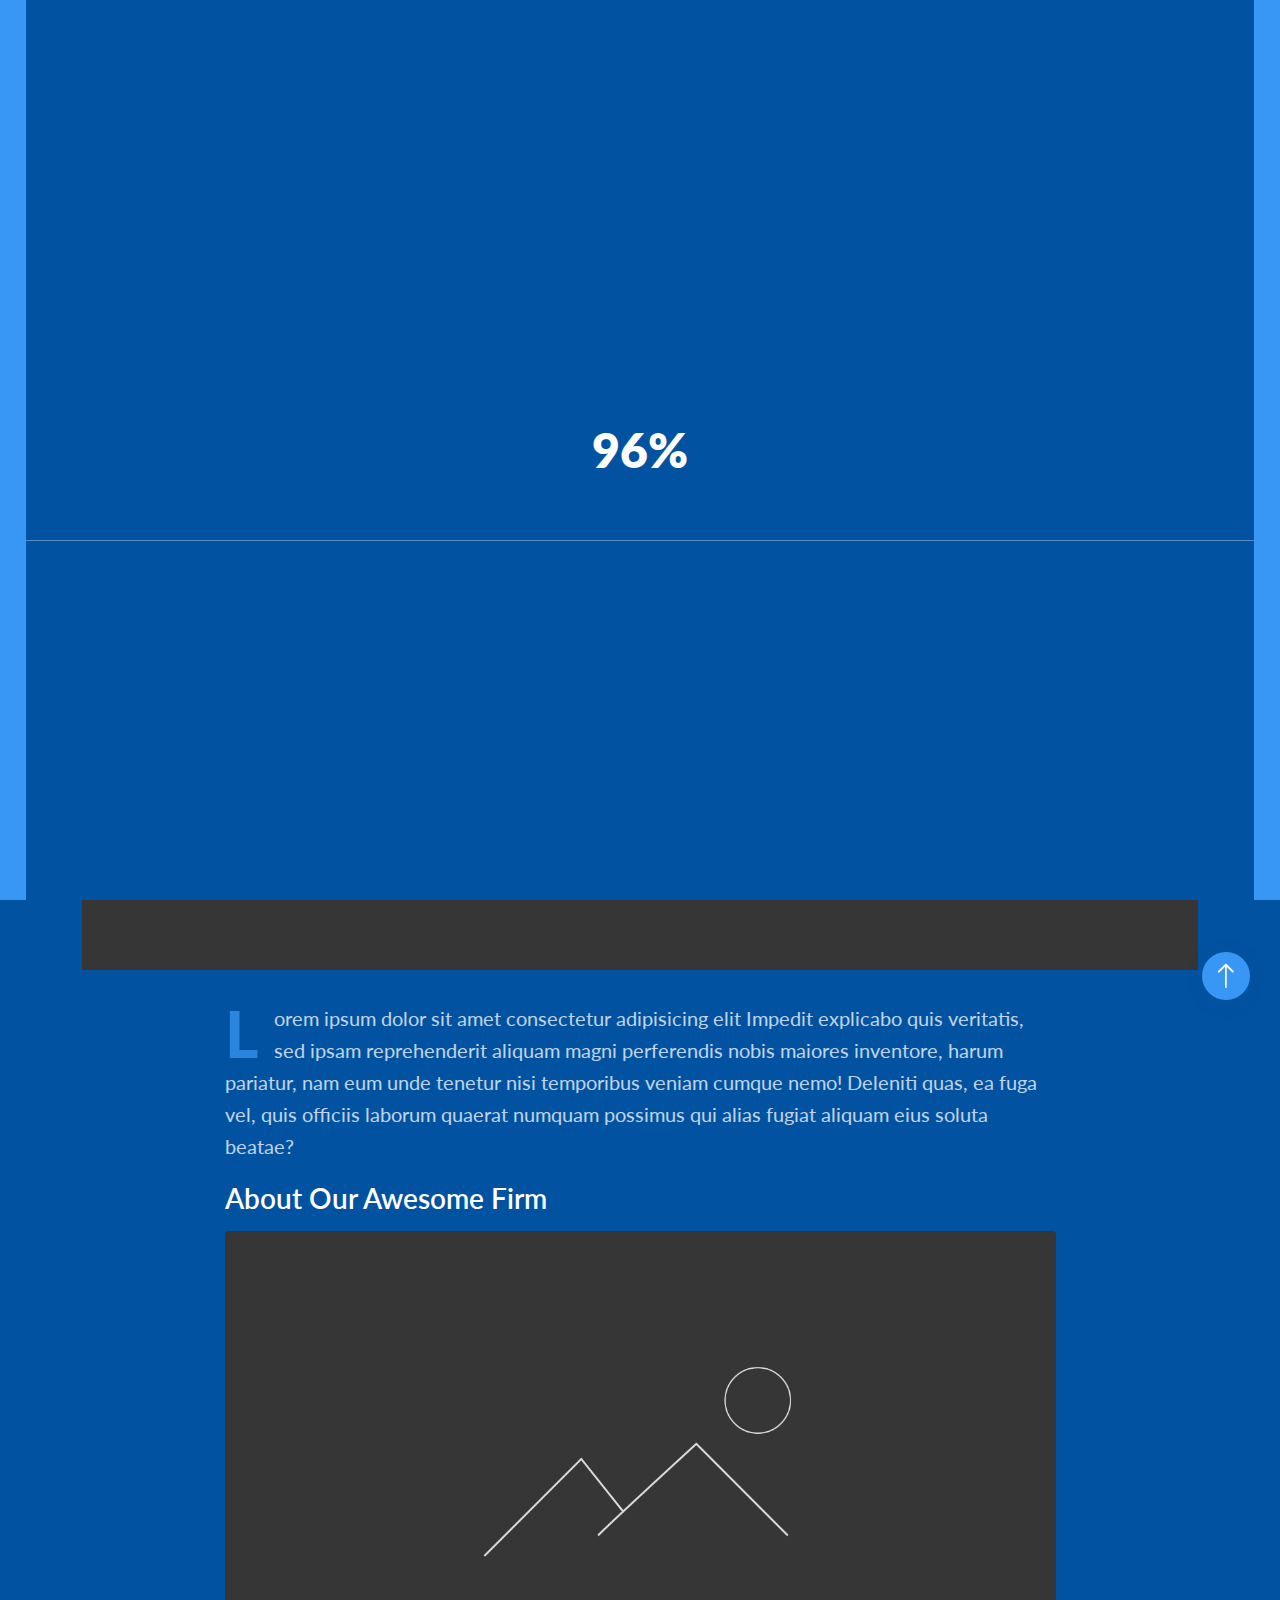
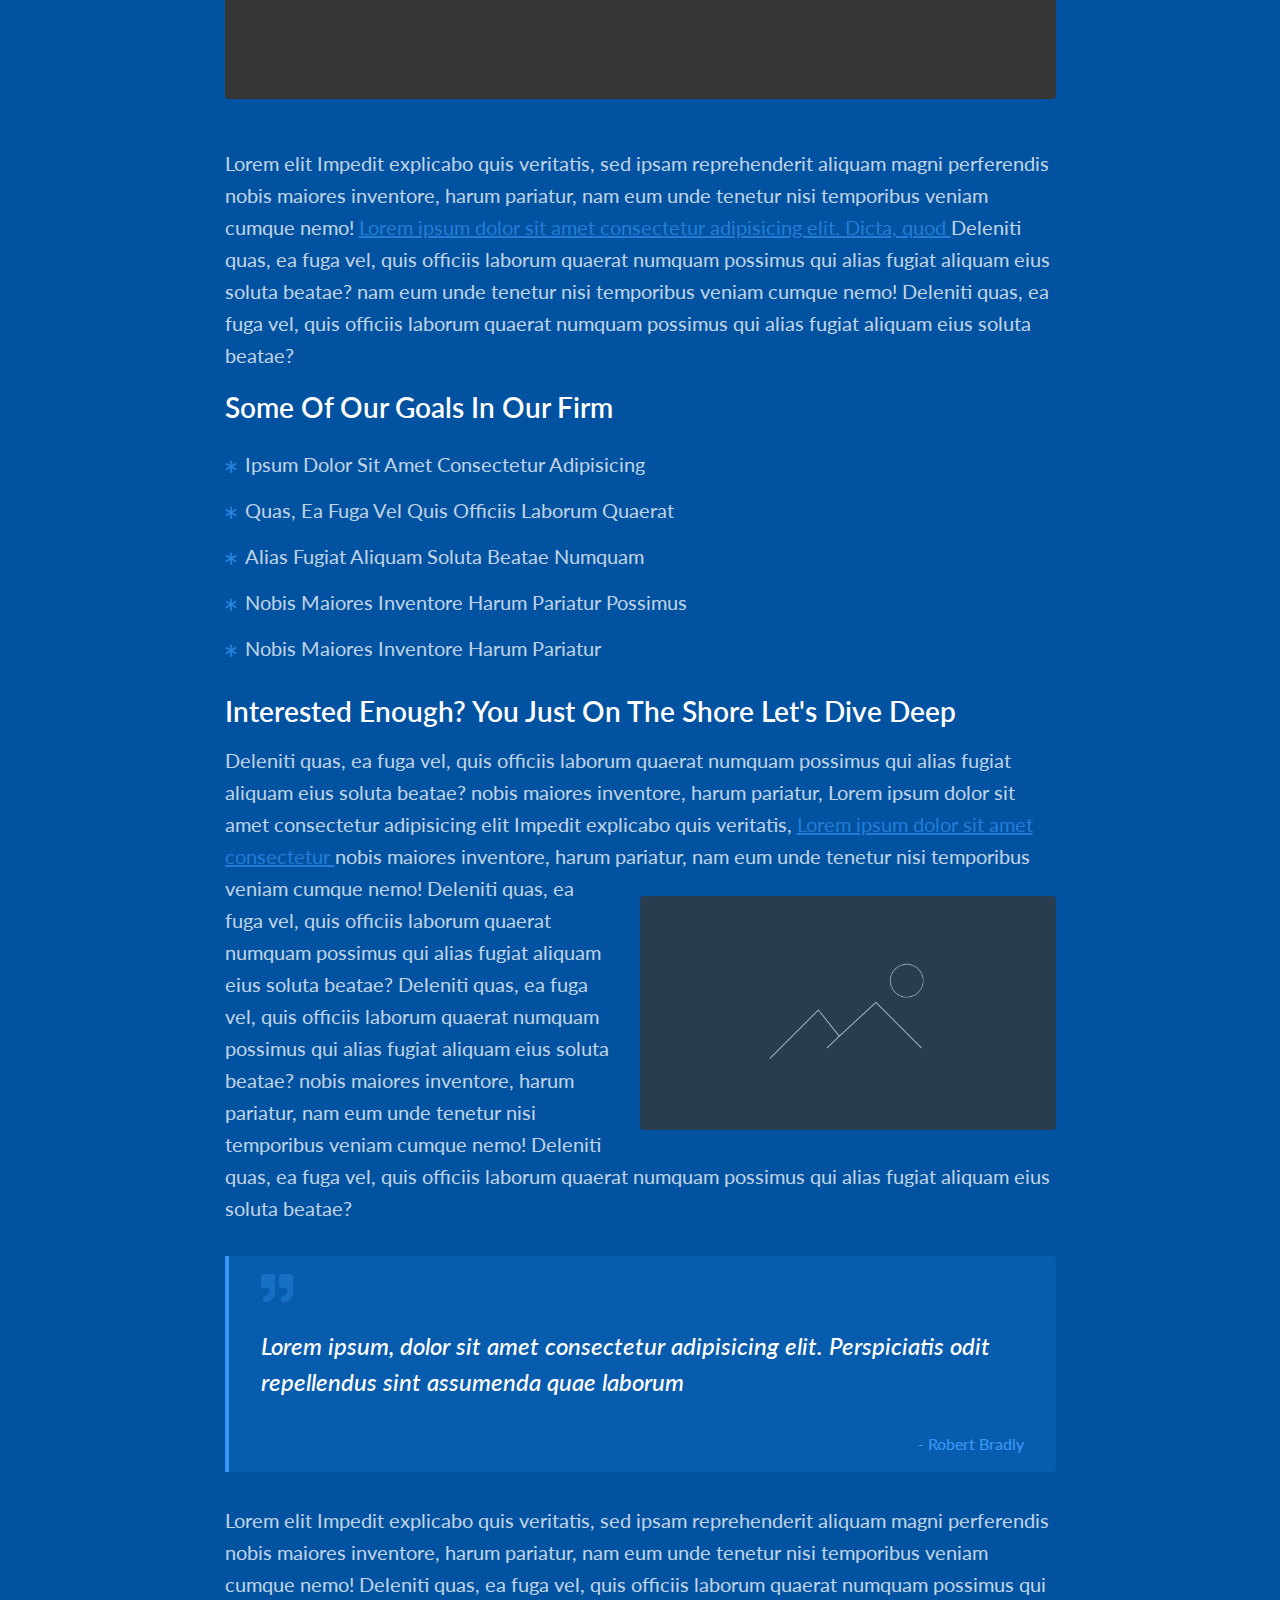
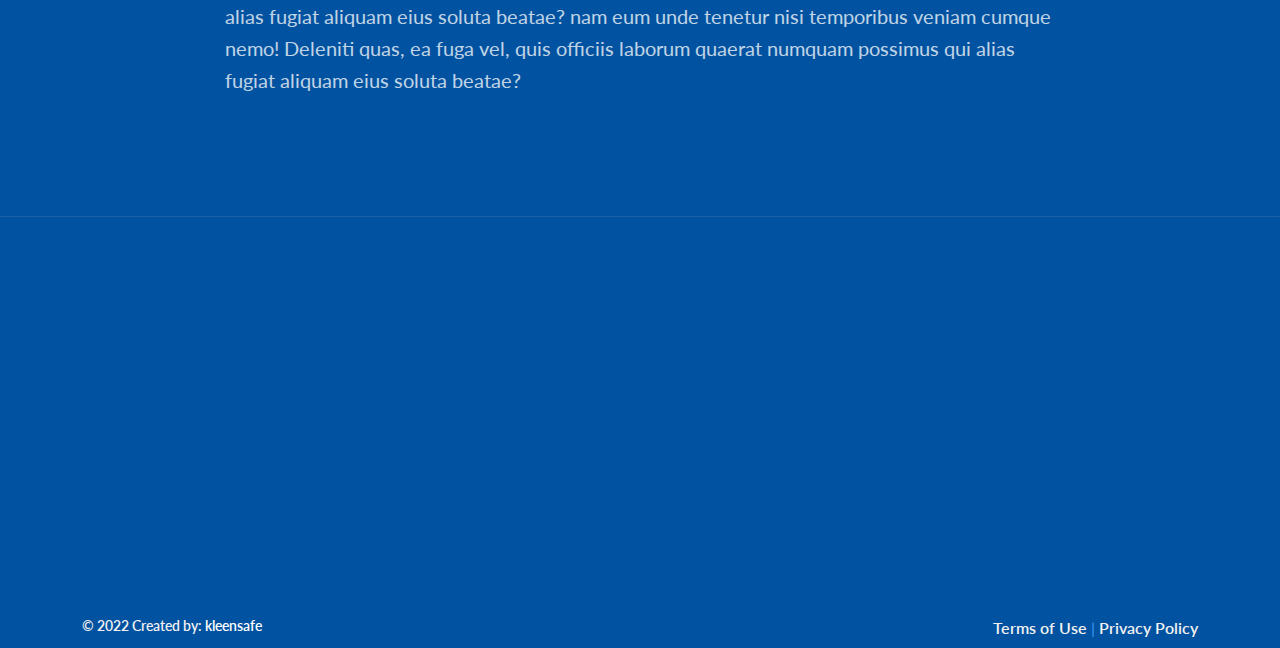
==== service-single.html @ da395947 "init" ====
<!DOCTYPE html>
<html lang="zxx">
  <head> 
    <meta charset="UTF-8">
    <meta name="viewport" content="width=device-width, initial-scale=1.0">
    <meta http-equiv="X-UA-Compatible" content="ie=edge">
    <title> CLEANSO   |   Post Single</title>
        
        <!-- fav icon -->
        <link rel="icon" href="assets/Images/fav-icon/fav-icon.png">
        
        <!-- bootstarp -->
        <link rel="stylesheet" href="css/vendors/bootstrap.min.css">
        
        <!-- animate.css file -->
        <link rel="stylesheet" href="css/vendors/animate.css">
        
        <!-- flaticon -->
        <link rel="stylesheet" href="css/vendors/flaticon/font//flaticon.css">
        
        <!-- fontAwesome -->
        <link rel="stylesheet" href="css/vendors/all.min.css">
        
        <!-- bootstrap icons -->
        <link rel="stylesheet" href="css/vendors/bootstrap-icons-1.5.0/bootstrap-icons.css">
        
        <!-- Font Family -->
        <link rel="stylesheet" href="https://fonts.googleapis.com/css2?family=Lato:wght@100;300;400;500;600;700;800;900&amp;display=swap">
        
        <!-- main-LTR -->
        <link rel="stylesheet" href="css/main-LTR.css">
  </head>
  <body class="   rounded-btns  landing-page-demo">
    <!--Start Page Header-->
    <header class="page-header customized light-header menu-on-end  header-2 " id="page-header">
      <!--== top bar-->
      <div class="bar-top">
        <div class="container">
          <div class="bar-top-group">
            <div class="info-panel menu-wrapper">
              <div class="list-js info-list"><i class="bi bi-x close-icon"></i>
                <div class="info-list-inner">
                  <div class="info info-panel-logo">
                    <div class="logo">
                      <img class="logo-img light-logo" loading="lazy" src="assets/images/logo/Color logo - no background.png" alt="logo"/>
                    </div>
                    <h3 class="info-title  ">Who We Are?</h3>
                    <div class="info-text">
                      <p class="text">
                        Founded in 2014, after witnessing the significant hazard manual tank cleaning poses to people and the environment,
                        Kleensafe strives to use automation as an enabler for innovation in an industry susceptible to high risk.
                      </p>
                    </div>
                  </div>
                  <h3 class="info-title">contact info</h3>
                  <div class="info">
                    <div class="info-icon"><i class="bi bi-geo-alt icon"></i></div>
                    <div class="info-text">
                      <p class="text">HWT Tower, Level 6, 40 City Road Southbank, VIC 3006</p>
                    </div>
                  </div>
                  <div class="info">
                    <div class="info-icon"><i class="bi bi-envelope-open icon"></i></div>
                    <div class="info-text"><a class="text info-link" href="mailto:kleensafe@kleensafe.com">kleensafe@kleensafe.com</a></div>
                  </div>
                  <div class="info">
                    <div class="info-icon"><i class="bi bi-telephone-x icon"></i></div>
                    <div class="info-text"><a class="text info-link" href="tel:+61-7-5660-6160">+61 7 5660 6160</a></div>
                  </div>
                </div>
                <div class="social-icons">
                  <h3 class="info-title">follow us</h3>
                  <div class="sc-wrapper dir-row sc-flat">
                    <ul class="sc-list">
                      <!-- <li class="sc-item " title="Facebook"><a class="sc-link" href="#0"><i class="fab fa-facebook-f sc-icon"></i></a></li> -->
                      <li class="sc-item " title="youtube"><a class="sc-link" href="https://youtu.be/MmzHYnEKrh4"><i class="fab fa-youtube sc-icon"></i></a></li>
                      <!-- <li class="sc-item " title="instagram"><a class="sc-link" href="#0"><i class="fab fa-instagram sc-icon"></i></a></li> -->
                      <!-- <li class="sc-item " title="twitter"><a class="sc-link" href="#0"><i class="fab fa-twitter sc-icon"></i></a></li> -->
                      <li class="sc-item " title="linkedIn"><a class="sc-link" href="https://www.linkedin.com/company/kleensafe/"><i class="fab fa-linkedin sc-icon"></i></a></li>
                    </ul>
                  </div>
                </div>
              </div>
            </div>
          </div>
        </div>
      </div>
      <div class="bar-bottom">
        <div class="container">
          <!--Start navbar-->
          <nav class="navbar menu-navbar" id="main-nav">
            <div class="header-logo">
              <a class="logo-link" href="">
                <img class="logo-img light-logo" loading="lazy" src="assets/images/logo/WhiteColor-logo---no-background.png" alt="logo"/>
                <img class="logo-img  dark-logo" loading="lazy" src="assets/images/logo/Color logo - no background.png" alt="logo"/>
              </a>
            </div>
            <div class="links menu-wrapper " id="menu-wrapper-1">
              <ul class="navbar-nav list-js links-list" id="list-js">
                <li class="nav-item menu-item"><a class="nav-link menu-link" href="/">home</a></li>
                <li class="nav-item menu-item"><a class="nav-link menu-link" href="#about">about us </a></li>
                <li class="nav-item menu-item"><a class="nav-link menu-link" href="#products">our products</a></li>
                <li class="nav-item menu-item"><a class="nav-link menu-link" href="#services">our services </a></li>
                <li class="nav-item menu-item"><a class="nav-link menu-link" href="#faq">FAQ </a></li>
                <li class="nav-item menu-item"><a class="nav-link menu-link" href="#contact-us">contact us </a></li>
              </ul>
            </div>
            <div class="controls-box">
              <div class="control  menu-toggler"><span></span><span></span><span></span></div>
              <div class="control  info-toggler"><span> </span><span> </span><span></span></div>
            </div><a class="btn-solid header-cta-btn" href="#">Get started</a>
          </nav>
        </div>
        <!--End navbar-->
      </div>
    </header>
    <!--End Page Header-->
    <!-- Start _post -->
    <div class="blog customized blog-post ">
      <div class="container">
        <div class="row">
          <div class="col-12">
            <!--post heading area-->
            <nav aria-label="breadcrumb ">
              <ul class="breadcrumb wow fadeInUp" data-wow-delay=".6s">
                <li class="breadcrumb-item"><a class="breadcrumb-link" href="#0"><i class="bi bi-house icon "></i>home</a></li>
                <li class="breadcrumb-item active">Post single</li>
              </ul>
            </nav>
            <h2 class="post-title">Lorem ipsum dolor sit amet consectetur elit. </h2>
            <div class="social"> 
              <div class="share-us ">
                <h6 class="share-title">share post:</h6>
                <div class="sc-wrapper dir-row sc-size-32">
                  <ul class="sc-list">
                    <!-- <li class="sc-item " title="Facebook"><a class="sc-link" href="#0"><i class="fab fa-facebook-f sc-icon"></i></a></li> -->
                    <li class="sc-item " title="youtube"><a class="sc-link" href="https://youtu.be/MmzHYnEKrh4"><i class="fab fa-youtube sc-icon"></i></a></li>
                    <!-- <li class="sc-item " title="instagram"><a class="sc-link" href="#0"><i class="fab fa-instagram sc-icon"></i></a></li> -->
                    <!-- <li class="sc-item " title="twitter"><a class="sc-link" href="#0"><i class="fab fa-twitter sc-icon"></i></a></li> -->
                    <li class="sc-item " title="linkedIn"><a class="sc-link" href="https://www.linkedin.com/company/kleensafe/"><i class="fab fa-linkedin sc-icon"></i></a></li>
                  </ul>
                </div>
              </div>
            </div>
            <div class="post-img-wrapper post-featured-area"><img class="featured-img" loading="lazy" src="assets/images/blog/post-images/featured-img.jpg" alt="Featured Image"></div>
          </div>
          <div class="col-12 col-lg-9 mx-auto">
            <div class="post-main-area">
              <div class="post-content">
                <p class=" first-litter post-text">
                  Lorem ipsum dolor sit amet consectetur adipisicing 
                  elit Impedit explicabo quis veritatis, 
                  sed ipsam reprehenderit aliquam magni perferendis 
                  nobis maiores inventore, harum pariatur, 
                  nam eum unde tenetur nisi temporibus veniam cumque nemo! 
                  Deleniti quas, ea fuga vel, quis officiis laborum quaerat numquam possimus 
                  qui alias fugiat aliquam eius soluta beatae?
                  
                  
                </p>
                <h2 class="post-heading">About our awesome firm </h2>
                <div class="post-img-wrapper"><img loading="lazy" src="assets/images/blog/post-images/post-img.jpg" alt="post image"></div>
                <p class="post-text">
                   Lorem  
                  elit Impedit explicabo quis veritatis, 
                  sed ipsam reprehenderit aliquam magni perferendis 
                  nobis maiores inventore, harum pariatur, 
                  nam eum unde tenetur nisi temporibus veniam cumque nemo! <a href="#">Lorem ipsum dolor sit amet consectetur adipisicing elit. Dicta, quod </a>Deleniti quas, ea fuga vel, quis officiis laborum quaerat numquam possimus 
                  qui alias fugiat aliquam eius soluta beatae?
                  nam eum unde tenetur nisi temporibus veniam cumque nemo! 
                  Deleniti quas, ea fuga vel, quis officiis laborum quaerat numquam possimus 
                  qui alias fugiat aliquam eius soluta beatae?
                  
                  
                </p>
                <h2 class="post-heading">Some Of our goals in our firm </h2>
                <ul class="post-list">
                  <li class="post-list-item"><i class="bi bi-asterisk icon"></i><span class="post-list-text">ipsum dolor sit amet consectetur adipisicing</span></li>
                  <li class="post-list-item"><i class="bi bi-asterisk icon"></i><span class="post-list-text">quas, ea fuga vel quis officiis laborum quaerat </span></li>
                  <li class="post-list-item"><i class="bi bi-asterisk icon"></i><span class="post-list-text">alias fugiat aliquam  soluta beatae numquam</span></li>
                  <li class="post-list-item"><i class="bi bi-asterisk icon"></i><span class="post-list-text">nobis maiores inventore harum pariatur  possimus</span></li>
                  <li class="post-list-item"><i class="bi bi-asterisk icon"></i><span class="post-list-text">nobis maiores inventore harum pariatur </span></li>
                </ul>
                <h2 class="post-heading">interested enough? you just on the shore let's dive deep</h2>
                <p class="post-text">
                  Deleniti quas, ea fuga vel, quis officiis laborum quaerat numquam possimus 
                  qui alias fugiat aliquam eius soluta beatae?
                  nobis maiores inventore, harum pariatur, 
                  Lorem ipsum dolor sit amet consectetur adipisicing 
                  elit Impedit explicabo quis veritatis, <a href="#">Lorem ipsum dolor sit amet consectetur </a>nobis maiores inventore, harum pariatur, 
                  nam eum unde tenetur nisi temporibus veniam cumque nemo! 
                  <img class="float-end-direction " loading="lazy" src="assets/images/blog/post-images/2.jpg" alt="post image">Deleniti quas, ea fuga vel, quis officiis laborum quaerat numquam possimus 
                  qui alias fugiat aliquam eius soluta beatae? 
                  Deleniti quas, ea fuga vel, quis officiis laborum quaerat numquam possimus 
                  qui alias fugiat aliquam eius soluta beatae?
                  nobis maiores inventore, harum pariatur, 
                  nam eum unde tenetur nisi temporibus veniam cumque nemo! 
                  Deleniti quas, ea fuga vel, quis officiis laborum quaerat numquam possimus 
                  qui alias fugiat aliquam eius soluta beatae?
                  
                  
                </p>
                <blockquote cite="#"><i class="fas fa-quote-right icon"></i><span class="post-quote">
                    Lorem ipsum, dolor sit amet consectetur adipisicing elit.
                    Perspiciatis odit repellendus sint assumenda quae 
                    laborum</span><span class="person-name">- robert bradly</span></blockquote>
                <p class="post-text">
                   Lorem  
                  elit Impedit explicabo quis veritatis, 
                  sed ipsam reprehenderit aliquam magni perferendis 
                  nobis maiores inventore, harum pariatur, 
                  nam eum unde tenetur nisi temporibus veniam cumque nemo! 
                  Deleniti quas, ea fuga vel, quis officiis laborum quaerat numquam possimus 
                  qui alias fugiat aliquam eius soluta beatae?
                  nam eum unde tenetur nisi temporibus veniam cumque nemo! 
                  Deleniti quas, ea fuga vel, quis officiis laborum quaerat numquam possimus 
                  qui alias fugiat aliquam eius soluta beatae?
                </p>
              </div>
            </div>
          </div>
        </div>
      </div>
    </div>
    <!-- End _post -->
    <!-- Start  page-footer Section-->
    <footer class="page-footer customized dark-color-footer" id="page-footer">
      <div class="overlay-photo-image-bg" data-bg-img="assets/Images/sections-bg-images/pattern-bg.jpg" data-bg-opacity=".075"></div>
      <div class="container">
        <div class="row footer-cols">
          <div class="col-12 col-md-8 col-lg-4  footer-col wow fadeInUp " data-wow-delay="0.3s">
            <img class="img-fluid footer-logo" loading="lazy" src="assets/images/logo/WhiteColor-logo---no-background.png" alt="logo"/>
            <div class="footer-col-content-wrapper">        
              <p class="footer-text-about-us ">
                Founded in 2014, after witnessing the significant hazard manual tank cleaning poses to people and the environment, Kleensafe strives to use automation as an enabler for innovation in an industry susceptible to high risk.
              </p>
              <div class="social-icons">
                <div class="sc-wrapper dir-row sc-size-32">
                  <ul class="sc-list">
                    <!-- <li class="sc-item " title="Facebook"><a class="sc-link" href="#0"><i class="fab fa-facebook-f sc-icon"></i></a></li> -->
                    <li class="sc-item " title="youtube"><a class="sc-link" href="https://youtu.be/MmzHYnEKrh4"><i class="fab fa-youtube sc-icon"></i></a></li>
                    <!-- <li class="sc-item " title="instagram"><a class="sc-link" href="#0"><i class="fab fa-instagram sc-icon"></i></a></li> -->
                    <!-- <li class="sc-item " title="twitter"><a class="sc-link" href="#0"><i class="fab fa-twitter sc-icon"></i></a></li> -->
                    <li class="sc-item " title="linkedIn"><a class="sc-link" href="https://www.linkedin.com/company/kleensafe/"><i class="fab fa-linkedin sc-icon"></i></a></li>
                  </ul>
                </div>
              </div>
            </div>
          </div>
          <div class="col-12 col-md-6 col-lg-2  footer-col wow fadeInUp " data-wow-delay="0.5s">
            <h2 class=" footer-col-title    ">useful links</h2>
            <div class="footer-col-content-wrapper">
              <ul class="footer-menu ">
                <li class="footer-menu-item"><i class="bi bi-arrow-right icon "></i><a class="footer-menu-link" href="#0">Google</a>
                </li>
                <li class="footer-menu-item"><i class="bi bi-arrow-right icon "></i><a class="footer-menu-link" href="#0">Dribbble</a>
                </li>
                <li class="footer-menu-item"><i class="bi bi-arrow-right icon "></i><a class="footer-menu-link" href="#0">linkedIn</a>
                </li>
                <li class="footer-menu-item"><i class="bi bi-arrow-right icon "></i><a class="footer-menu-link" href="#0">Wikipiddia</a>
                </li>
              </ul>
            </div>
          </div>
          <div class="col-12 col-md-6 col-lg-2 footer-col wow fadeInUp " data-wow-delay=".7s">
            <h2 class=" footer-col-title    ">Resources</h2>
            <div class="footer-col-content-wrapper">
              <ul class="footer-menu">
                <li class="footer-menu-item"><i class="bi bi-arrow-right icon "></i><a class="footer-menu-link" href="#0">support</a>
                </li>
                <li class="footer-menu-item"><i class="bi bi-arrow-right icon "></i><a class="footer-menu-link" href="#0">dashboard</a>
                </li>
                <li class="footer-menu-item"><i class="bi bi-arrow-right icon "></i><a class="footer-menu-link" href="#0">drivers</a>
                </li>
                <li class="footer-menu-item"><i class="bi bi-arrow-right icon "></i><a class="footer-menu-link" href="#0">projects</a>
                </li>
              </ul>
            </div>
          </div>
          <div class="col-12 col-md-8   col-lg-4 footer-col wow fadeInUp " data-wow-delay=".9s">
            <h2 class=" footer-col-title    ">contact information</h2>
            <div class="footer-col-content-wrapper">       
              <div class="contact-info-card"><i class="bi bi-envelope icon"></i><a class="text-lowercase  info" href="mailto:kleensafe@kleensafe.com">kleensafe@kleensafe.com</a></div>
              <div class="contact-info-card"><i class="bi bi-globe icon"></i><a class="text-lowercase  info" href="https://www.kleensafe.com">www.kleensafe.com</a></div>
              <div class="contact-info-card"><i class="bi bi-geo-alt icon"></i><span class="text-lowercase  info">HWT Tower, Level 6, 40 City Road Southbank, VIC 3006</span></div>
              <div class="contact-info-card"><i class="bi bi-phone icon"></i><a class="info" href="tel:+61-7-5660-6160">+61 7 5660 6160</a></div>
            </div>
          </div>
        </div>
      </div>
      <div class="copyrights ">
        <div class="container">
          <div class="row">
            <div class="col-12 col-md-6">
              <p class="creadits">
                &copy; 2022 
                Created by:
                <a class="link" href="https://www.kleensafe.com">kleensafe</a>
              </p>
            </div>
            <div class="col-12 col-md-6">
              <div class="terms-links"><a href="#0">Terms of Use </a>
                | <a href="#0">Privacy Policy</a>
              </div>
            </div>
          </div>
        </div>
      </div>
    </footer>
    <!-- End  page-footer Section-->
    <!-- Start loading-screen Component-->
    <div class="loading-screen" id="loading-screen"><span class="bar top-bar"></span><span class="bar down-bar"></span><span class="progress-line"></span><span class="loading-counter"> </span></div>
    <!-- End loading-screen Component-->
    <!-- Start back-to-top Component-->
    <div class="back-to-top" id="back-to-top"><i class="bi bi-arrow-up icon "></i>
    </div>
    <!-- End back-to-top Component-->
    <!-- Start back-to-top Component-->
    <div class="mode-switcher ">
      <div class="switch-inner go-light " title="Switch To Light Mode "><i class="bi bi-sun-fill icon "></i></div>
      <div class="switch-inner go-dark" title="Switch To Dark Mode "><i class="bi bi-moon-stars icon "></i></div>
    </div>
    <!-- End back-to-top Component-->   
        
        <!--     JQuery     -->
        <script src="js/vendors/jquery-3.4.1.min.js"></script>
        
        <!--     bootstrap     -->
        <script src="js/vendors/bootstrap.bundle.min.js"></script>
        
        <!--     wow     -->
        <script src="js/vendors/wow.min.js"></script>
        
        <!--     SimpleParallax     -->
        <script src="js/vendors/simpleParallax.min.js"></script>
        
        <!--     main     -->
        <script src="js/main.js"></script>
  </body>
</html>
---- css/vendors/flaticon/font/flaticon.css ----
@font-face {
  font-family: "flaticon";
  src: url("./flaticon.ttf?b85ac54b24fb081aa0e91da353d21c11") format("truetype"), url("./flaticon.woff?b85ac54b24fb081aa0e91da353d21c11") format("woff"), url("./flaticon.woff2?b85ac54b24fb081aa0e91da353d21c11") format("woff2"), url("./flaticon.eot?b85ac54b24fb081aa0e91da353d21c11#iefix") format("embedded-opentype"), url("./flaticon.svg?b85ac54b24fb081aa0e91da353d21c11#flaticon") format("svg");
}
i[class^=flaticon-]:before, i[class*=" flaticon-"]:before {
  font-family: flaticon !important;
  font-style: normal;
  font-weight: normal !important;
  font-variant: normal;
  text-transform: none;
  line-height: 1;
  -webkit-font-smoothing: antialiased;
  -moz-osx-font-smoothing: grayscale;
}

.flaticon-cleaner:before {
  content: "\f101";
}

.flaticon-car-service:before {
  content: "\f102";
}

.flaticon-toothbrush:before {
  content: "\f103";
}

.flaticon-vacuum:before {
  content: "\f104";
}

.flaticon-cleaning:before {
  content: "\f105";
}

.flaticon-cleaning-1:before {
  content: "\f106";
}

.flaticon-house-cleaning:before {
  content: "\f107";
}

.flaticon-washing-machine:before {
  content: "\f108";
}

.flaticon-call:before {
  content: "\f109";
}

.flaticon-communicate:before {
  content: "\f10a";
}

.flaticon-mail:before {
  content: "\f10b";
}

.flaticon-earth-globe:before {
  content: "\f10c";
}

.flaticon-bullhorn:before {
  content: "\f10d";
}

.flaticon-channel:before {
  content: "\f10e";
}

.flaticon-pin:before {
  content: "\f10f";
}

.flaticon-call-center:before {
  content: "\f110";
}

.flaticon-customer-support:before {
  content: "\f111";
}

.flaticon-support:before {
  content: "\f112";
}

.flaticon-brush:before {
  content: "\f113";
}

.flaticon-brush-1:before {
  content: "\f114";
}

.flaticon-window-cleaner:before {
  content: "\f115";
}

.flaticon-window-cleaner-1:before {
  content: "\f116";
}

.flaticon-checklist:before {
  content: "\f117";
}

.flaticon-review:before {
  content: "\f118";
}

.flaticon-certification:before {
  content: "\f119";
}

.flaticon-trophy:before {
  content: "\f11a";
}

.flaticon-podium:before {
  content: "\f11b";
}

.flaticon-medical-protection:before {
  content: "\f11c";
}

.flaticon-glass:before {
  content: "\f11d";
}

.flaticon-medal:before {
  content: "\f11e";
}/*# sourceMappingURL=flaticon.css.map */
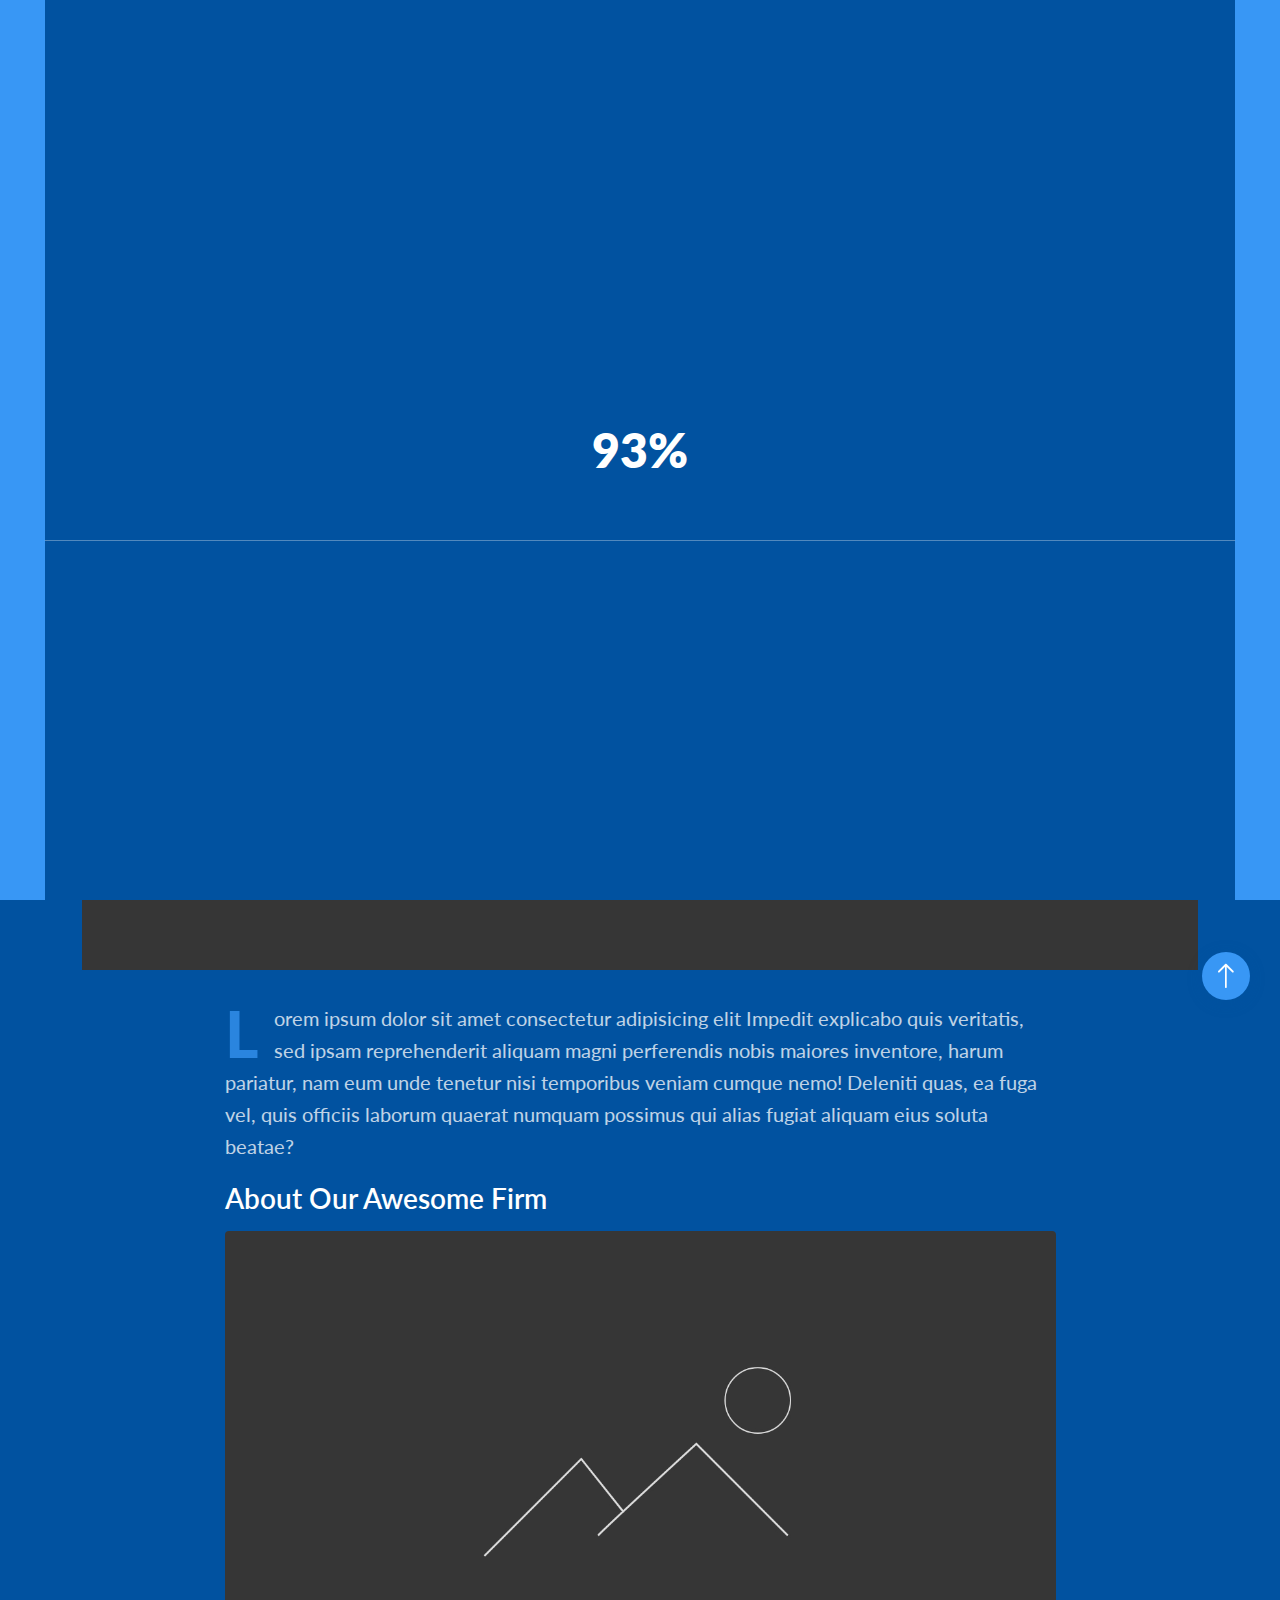
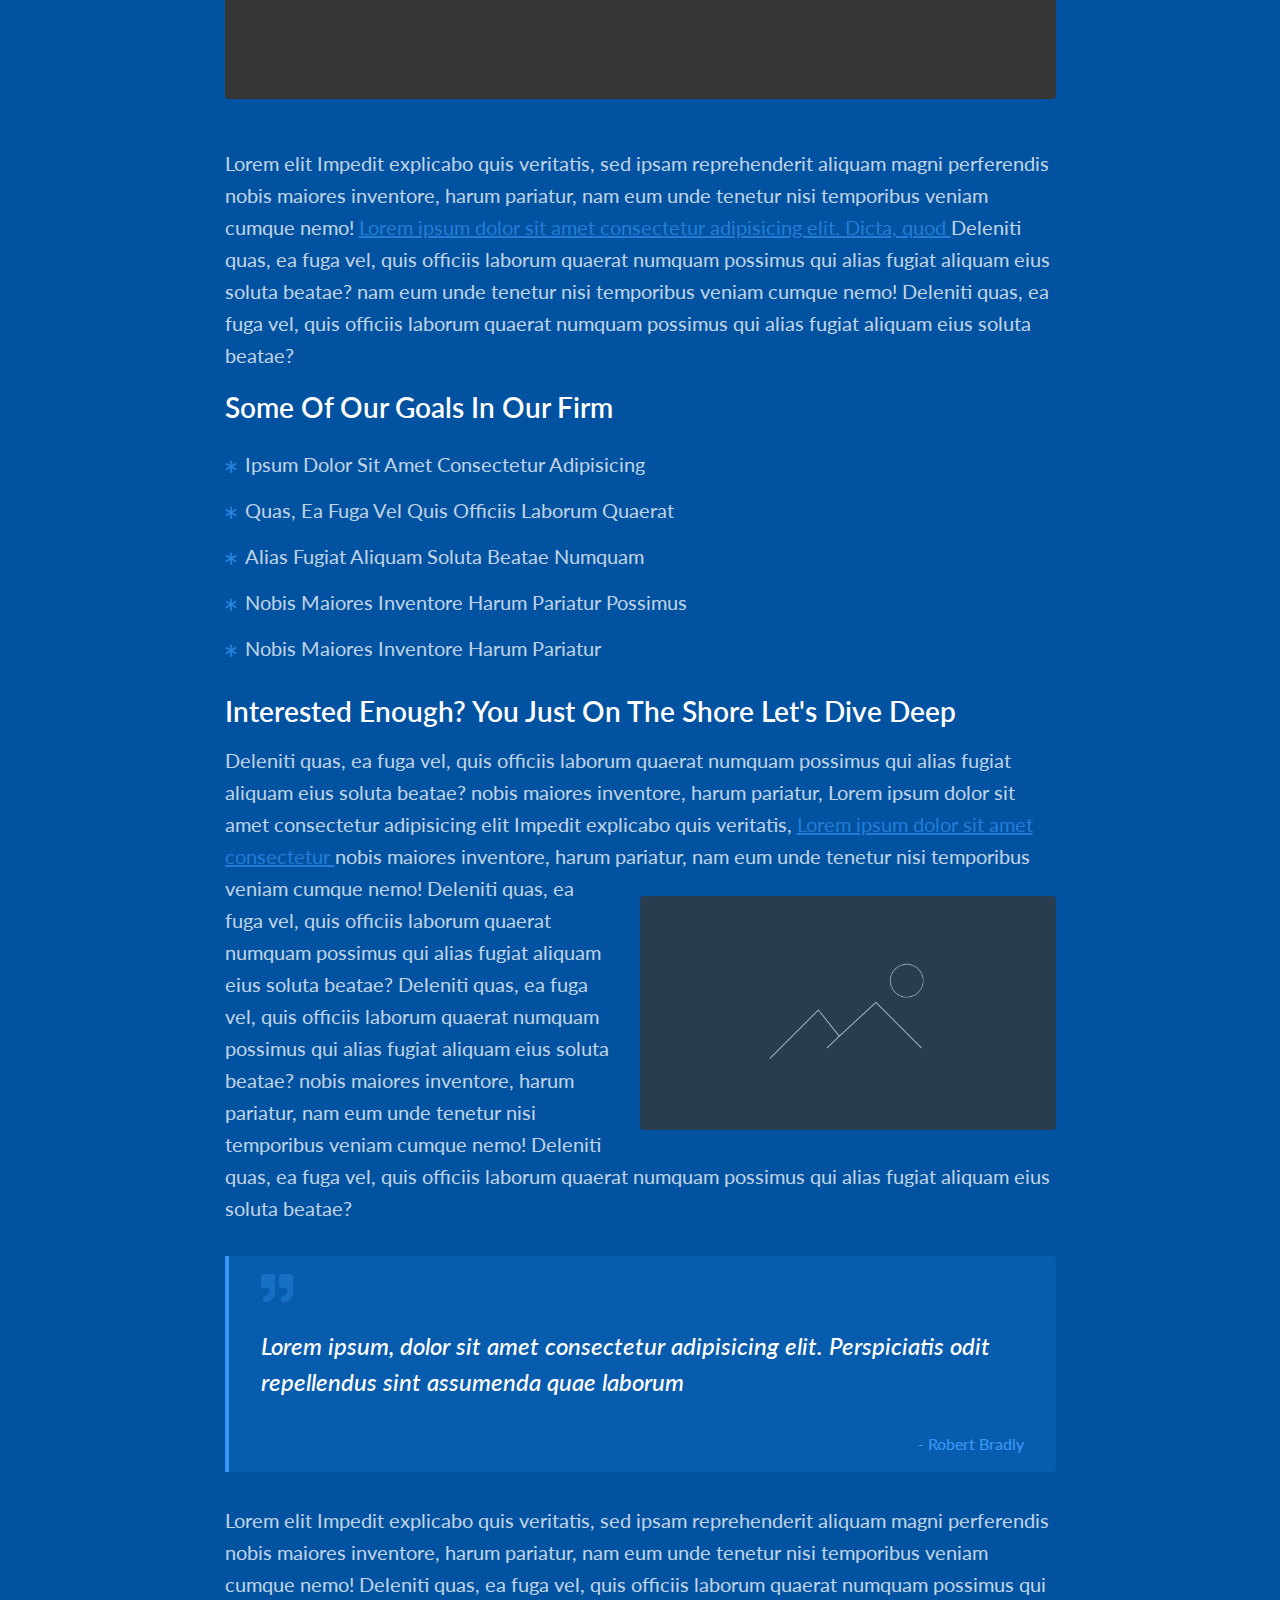
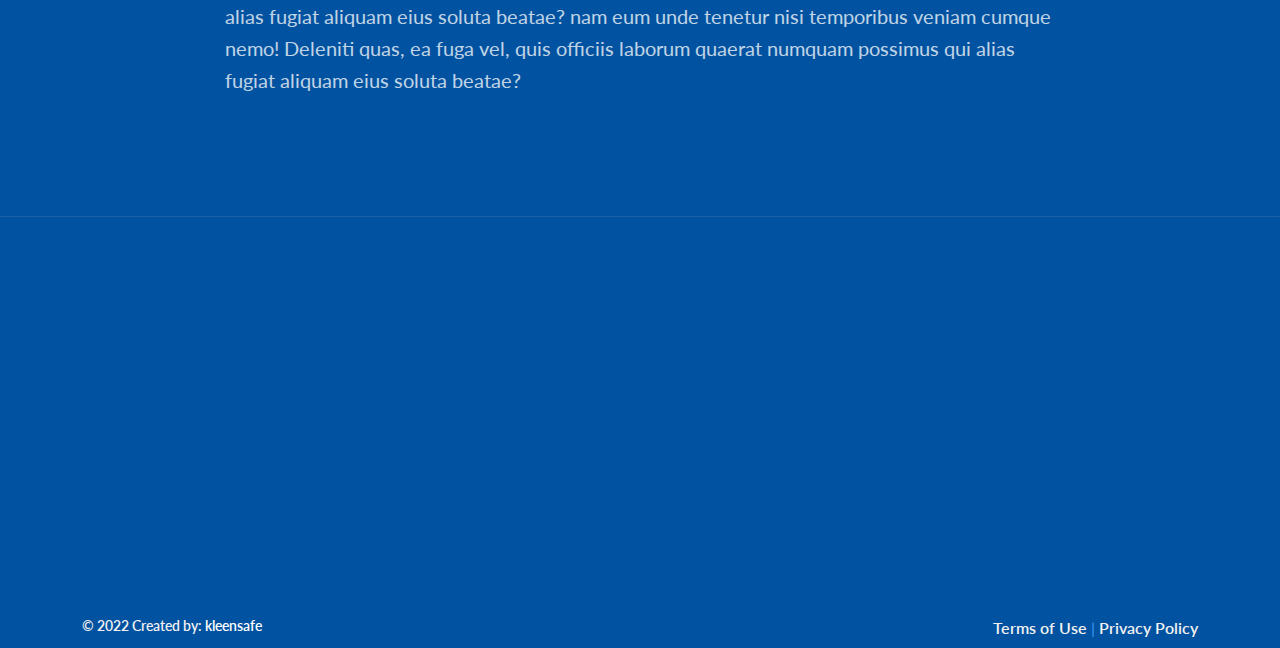
==== commit 981268e7: "compressing the video" ====
--- a/service-single.html
+++ b/service-single.html
@@ -97,7 +97,7 @@
             </div>
             <div class="links menu-wrapper " id="menu-wrapper-1">
               <ul class="navbar-nav list-js links-list" id="list-js">
-                <li class="nav-item menu-item"><a class="nav-link menu-link" href="/">home</a></li>
+                <li class="nav-item menu-item"><a class="nav-link menu-link" href="">home</a></li>
                 <li class="nav-item menu-item"><a class="nav-link menu-link" href="#about">about us </a></li>
                 <li class="nav-item menu-item"><a class="nav-link menu-link" href="#products">our products</a></li>
                 <li class="nav-item menu-item"><a class="nav-link menu-link" href="#services">our services </a></li>
